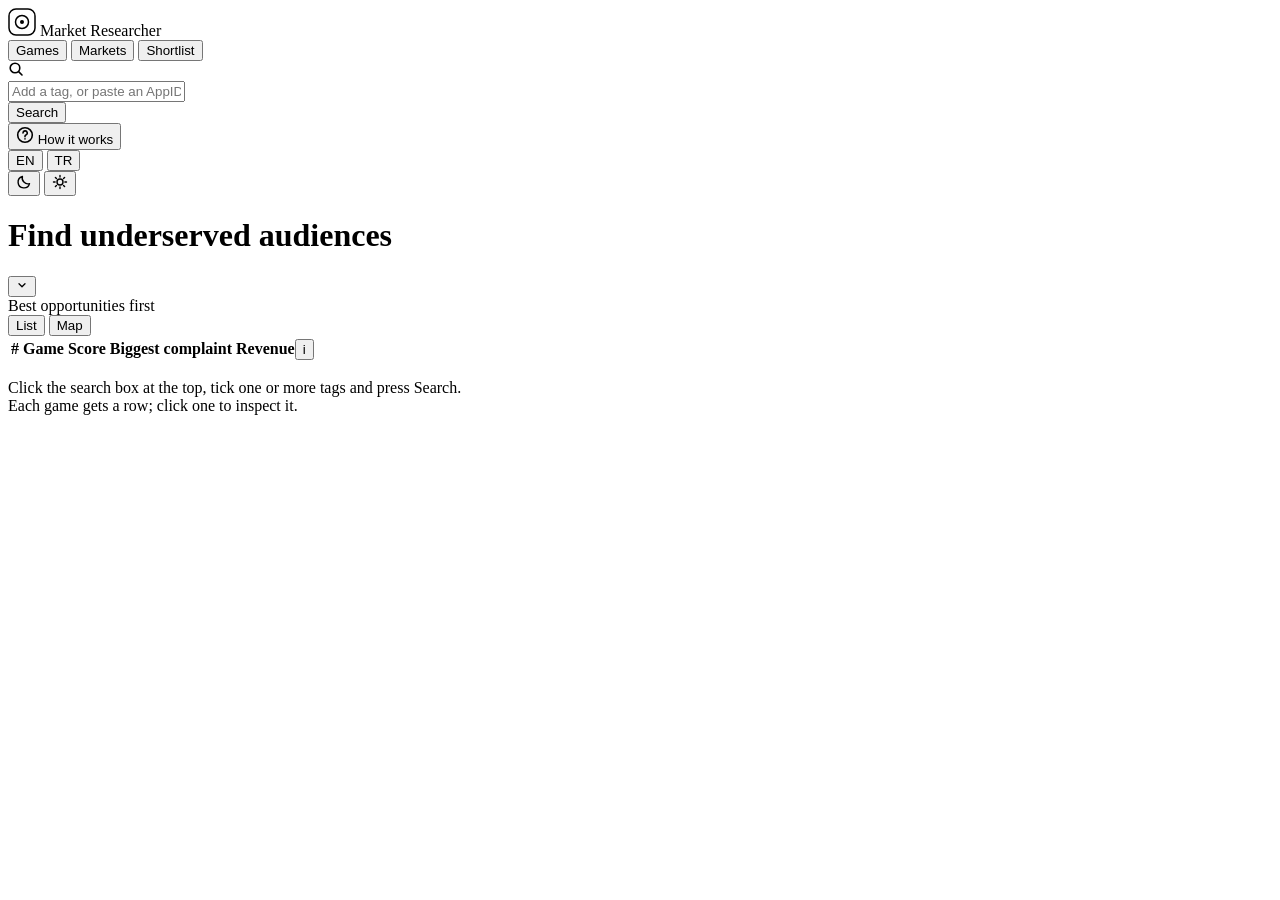
==== src/market_researcher/web/static/index.html @ 1a0522d8 "Rename to Market Researcher and prepare for open source (MIT) "Steam" is Valve's trademark, so the p" ====
<!doctype html>
<html lang="en">
<head>
  <meta charset="utf-8">
  <meta name="viewport" content="width=device-width, initial-scale=1">
  <title>Market Researcher</title>
  <link rel="preconnect" href="https://fonts.googleapis.com">
  <link rel="preconnect" href="https://fonts.gstatic.com" crossorigin>
  <link rel="stylesheet" href="https://fonts.googleapis.com/css2?family=Inter:wght@400;500;600;700&family=JetBrains+Mono:wght@400;500&family=Space+Grotesk:wght@500;600;700&display=swap">
  <link rel="stylesheet" href="/static/style.css">
  <script>
    // Theme before the first paint (no dark flash on the light theme): the saved choice, else the system's.
    try {
      const saved = localStorage.getItem("theme");
      document.documentElement.dataset.theme = saved === "light" || saved === "dark" ? saved
        : matchMedia("(prefers-color-scheme: light)").matches ? "light" : "dark";
    } catch { document.documentElement.dataset.theme = "dark"; }
  </script>
  <script type="importmap">
    {
      "imports": {
        "three": "https://cdn.jsdelivr.net/npm/three@0.170.0/build/three.module.js",
        "three/addons/": "https://cdn.jsdelivr.net/npm/three@0.170.0/examples/jsm/"
      }
    }
  </script>
</head>
<body>
  <header class="topbar">
    <div class="brand">
      <svg class="logo" width="28" height="28" viewBox="0 0 28 28" fill="none" aria-hidden="true"><rect x="1" y="1" width="26" height="26" rx="7" stroke="currentColor" stroke-width="1.5"/><circle cx="14" cy="14" r="6.5" stroke="currentColor" stroke-width="1.5"/><circle cx="14" cy="14" r="2" fill="currentColor"/></svg>
      <span class="brand-name">Market Researcher</span>
    </div>
    <nav id="table-view" class="nav" aria-label="Views" data-i18n-attr="aria-label">
      <button type="button" data-view="games" aria-pressed="true"><span data-i18n>Games</span></button>
      <button type="button" data-view="markets" aria-pressed="false"><span data-i18n>Markets</span></button>
      <button type="button" data-view="shortlist" aria-pressed="false"><span data-i18n>Shortlist</span> <span id="shortlist-count" class="count"></span></button>
    </nav>
    <form id="tag-form" class="searchbox" autocomplete="off">
      <div id="tag-combo" class="combo">
        <svg class="search-icon" width="16" height="16" viewBox="0 0 16 16" fill="none" aria-hidden="true"><circle cx="7" cy="7" r="4.8" stroke="currentColor" stroke-width="1.6"/><path d="M10.6 10.6L14 14" stroke="currentColor" stroke-width="1.6" stroke-linecap="round"/></svg>
        <div id="tag-chips" class="tag-chips"></div>
        <input id="tag" placeholder="Add a tag, or paste an AppID" aria-label="Steam tags, or a game's AppID" data-i18n-attr="placeholder,aria-label"
               role="combobox" aria-autocomplete="list" aria-expanded="false" aria-controls="tag-list">
        <div id="tag-pop" class="combo-pop" hidden>
          <ul id="tag-list" class="combo-list" role="listbox" aria-label="Steam tags" data-i18n-attr="aria-label" aria-multiselectable="true"></ul>
          <div class="combo-foot">
            <span id="tag-count"></span>
            <button type="button" id="tag-clear" data-i18n>Clear</button>
          </div>
          <div id="runs-section" class="runs-section">
            <span class="label" data-i18n>Past searches</span>
            <ul id="runs-list" class="combo-list runs-list" aria-label="Saved runs" data-i18n-attr="aria-label"></ul>
          </div>
        </div>
      </div>
      <button type="submit" id="run" class="primary">Search</button>
    </form>
    <span class="topbar-gap"></span>
    <button type="button" id="help-toggle" class="help-btn" aria-label="How it works" title="How it works" data-i18n-attr="aria-label,title">
      <svg width="18" height="18" viewBox="0 0 16 16" fill="none" aria-hidden="true"><circle cx="8" cy="8" r="6.5" stroke="currentColor" stroke-width="1.4"/><path d="M6.2 6.2a1.9 1.9 0 1 1 2.6 1.8c-.5.2-.8.6-.8 1.1v.4M8 11.4v.1" stroke="currentColor" stroke-width="1.4" stroke-linecap="round"/></svg>
      <span data-i18n>How it works</span>
    </button>
    <div id="lang" class="seg topbar-seg" role="group" aria-label="Language" data-i18n-attr="aria-label">
      <button type="button" data-lang="en" aria-pressed="true" aria-label="English" title="English">EN</button>
      <button type="button" data-lang="tr" aria-pressed="false" aria-label="Türkçe" title="Türkçe">TR</button>
    </div>
    <div id="theme" class="seg topbar-seg" role="group" aria-label="Theme" data-i18n-attr="aria-label">
      <button type="button" data-theme="dark" aria-pressed="true" aria-label="Dark" title="Dark" data-i18n-attr="aria-label,title">
        <svg width="16" height="16" viewBox="0 0 16 16" fill="none" aria-hidden="true"><path d="M13.5 9.6A5.8 5.8 0 0 1 6.4 2.5a5.8 5.8 0 1 0 7.1 7.1Z" stroke="currentColor" stroke-width="1.4" stroke-linejoin="round"/></svg>
      </button>
      <button type="button" data-theme="light" aria-pressed="false" aria-label="Light" title="Light" data-i18n-attr="aria-label,title">
        <svg width="16" height="16" viewBox="0 0 16 16" fill="none" aria-hidden="true"><circle cx="8" cy="8" r="3" stroke="currentColor" stroke-width="1.4"/><path d="M8 1.5v1.6M8 12.9v1.6M1.5 8h1.6M12.9 8h1.6M3.4 3.4l1.1 1.1M11.5 11.5l1.1 1.1M3.4 12.6l1.1-1.1M11.5 4.5l1.1-1.1" stroke="currentColor" stroke-width="1.4" stroke-linecap="round"/></svg>
      </button>
    </div>
  </header>
  <dialog id="help" class="help" aria-labelledby="help-title">
    <form method="dialog" class="help-head">
      <h2 id="help-title" data-i18n>How it works</h2>
      <button class="ghost" aria-label="Close" data-i18n-attr="aria-label">×</button>
    </form>
    <div class="help-body">
      <section>
        <h3 data-i18n>The method</h3>
        <p data-i18n>Look for games that many people bought (many reviews) but rate poorly. Their players want this kind of game, and the game lets them down. A better game for the same players is the opportunity.</p>
      </section>
      <section>
        <h3 data-i18n>Searching</h3>
        <p data-i18n>Click the search box at the top and tick one or more Steam tags (games must have all of them), then press Search. To look at a single game, paste its AppID or store link into the same box. Your past searches are listed when the box is empty.</p>
      </section>
      <section>
        <h3 data-i18n>Filters</h3>
        <p data-i18n>The filter button under the title shows the current filters; click it to change them. Minimum reviews sets how proven the demand must be. The % positive range picks unhappy audiences (5-70% by default). Games to analyze and reviews read per game trade speed for detail. Presets fill in the fields.</p>
      </section>
      <section>
        <h3 data-i18n>The score</h3>
        <p data-i18n>0 to 100, from three parts: demand (how many reviews), dissatisfaction (how far below 70% positive) and fixability (how many complaints a new game could fix). Risks such as an abandoned or fading game subtract points. Hover over any score to see how it was reached.</p>
      </section>
      <section>
        <h3 data-i18n>The map</h3>
        <p data-i18n>Further right means more demand, higher up means unhappier players, a bigger bubble means more estimated revenue, and the color is the score. The best opportunities sit at the top right. The 3D view adds fixability as depth.</p>
      </section>
      <section>
        <h3 data-i18n>Markets and the unmet share</h3>
        <p data-i18n>The Markets view and the sentence under a search's title describe a whole tag. The unmet share shows that players keep buying though few games please them; it was not shown to predict success. In a backtest of 180 tags (2019-2022), new games in the fifth with the highest share reached 500 reviews more often than in the lowest (21% vs 14%), but not 500 reviews at 80%+ positive (11% vs 12%). Use it to pick markets to look into.</p>
      </section>
      <section>
        <h3 data-i18n>Complaints</h3>
        <p data-i18n>Complaints are found with keywords in the negative reviews. Checked against hand-labeled reviews, about 80% of the complaints it finds are right and it catches about 64% of them, so read the quotes as well.</p>
      </section>
      <section>
        <h3 data-i18n>Local AI summaries</h3>
        <p data-i18n>If Ollama runs on your computer, the AI summary button under the title lets a local model read the results: what players love, the complaints the games share and what to build. A game's Summary tab does the same for one game. Nothing leaves your computer. It takes from 20 seconds to about a minute and a half.</p>
      </section>
      <section>
        <h3 data-i18n>Terms</h3>
        <p data-i18n>What the words on the page mean here. The same explanations appear when you hover or tap an ⓘ.</p>
        <dl id="help-terms" class="terms"></dl>
      </section>
      <section>
        <h3 data-i18n>Risks</h3>
        <p data-i18n>Each risk a game can get. Most take points off the score; a game's History tab lists every check and how the game came out of it.</p>
        <dl id="help-risks" class="terms"></dl>
      </section>
      <section>
        <h3 data-i18n>Shortlist and past runs</h3>
        <p data-i18n>Star a game to keep it on the Shortlist with a note, and download the list as CSV. Every finished search is saved and listed under Past searches in the search box; running the same search again shows how the scores changed.</p>
      </section>
    </div>
  </dialog>
  <div id="toasts" class="toasts" aria-live="polite" aria-atomic="false"></div>

  <div class="shell">
    <main class="main">
      <div id="games-view" class="view">
        <div class="title-area">
          <span id="games-kicker" class="kicker" hidden></span>
          <h1 id="table-title">Find underserved audiences</h1>
          <p id="market-line" class="lead"></p>
          <div class="chip-row">
            <div class="filters-wrap">
              <button type="button" id="filters-toggle" class="filter-chip" aria-expanded="false" aria-controls="filters">
                <span id="filters-summary"></span>
                <svg width="12" height="12" viewBox="0 0 14 14" fill="none" aria-hidden="true"><path d="M3.5 5.5L7 9l3.5-3.5" stroke="currentColor" stroke-width="1.5" stroke-linecap="round" stroke-linejoin="round"/></svg>
              </button>
              <div id="filters" class="pop filters" hidden>
                <label><span><span data-i18n>Minimum reviews</span><button type="button" class="info" data-term="min_reviews">i</button></span> <input id="min-reviews" form="tag-form" type="number" min="1" value="100"></label>
                <label><span><span data-i18n>% positive from</span><button type="button" class="info" data-term="pct_range">i</button></span> <input id="lo" form="tag-form" type="number" min="0" max="100" value="5"></label>
                <label><span data-i18n>% positive to</span> <input id="hi" form="tag-form" type="number" min="0" max="100" value="70"></label>
                <label><span data-i18n>Games to analyze</span> <input id="max-games" form="tag-form" type="number" min="1" max="50" value="15"></label>
                <label class="wide"><span><span data-i18n>Reviews read per game</span><button type="button" class="info" data-term="reviews_read">i</button></span> <input id="reviews" form="tag-form" type="number" min="10" max="1000" step="10" value="200"></label>
                <div class="presets">
                  <span data-i18n>Presets:</span>
                  <button type="button" class="ghost" data-preset="default" data-i18n>Default</button>
                  <button type="button" class="ghost" data-preset="proven" data-i18n>Proven demand</button>
                  <button type="button" class="ghost" data-preset="quick" data-i18n>Quick look</button>
                </div>
                <p id="run-hint" class="muted wide" data-i18n>The first search of a tag can take a few minutes; later ones come from the cache.</p>
              </div>
            </div>
            <button type="button" id="ai-chip" class="ai-chip" aria-expanded="false" aria-controls="opp-summary" hidden>
              <svg width="12" height="12" viewBox="0 0 16 16" fill="none" aria-hidden="true"><path d="M8 1.5l1.4 3.6 3.6 1.4-3.6 1.4L8 11.5 6.6 7.9 3 6.5l3.6-1.4L8 1.5Z" stroke="currentColor" stroke-width="1.4" stroke-linejoin="round"/></svg>
              <span id="ai-chip-text"></span>
            </button>
          </div>
          <section id="opp-summary" class="opp-summary" hidden>
            <div class="opp-body"></div>
          </section>
        </div>

        <ul id="result-notices" class="result-notices" hidden></ul>

        <section id="search-status" class="search-status" role="status" hidden>
          <div class="search-status-head">
            <span class="step-badge"></span>
            <b class="search-status-title"></b>
            <span class="grow"></span>
            <span class="search-status-count"></span>
            <span class="search-status-eta"></span>
            <button type="button" class="ghost cancel-run">Cancel</button>
          </div>
          <div class="progress-bar"><span class="search-status-fill"></span></div>
          <ol class="steps">
            <li data-step="1"><span class="dot" aria-hidden="true"></span><span data-i18n>Tag lists</span></li>
            <li data-step="2"><span class="dot" aria-hidden="true"></span><span data-i18n>Store check, risks, review mining</span></li>
            <li data-step="3"><span class="dot" aria-hidden="true"></span><span data-i18n>Rank and compare with the last run</span></li>
          </ol>
          <p class="search-status-text"></p>
          <p class="cache-note" data-i18n>Everything fetched stays cached, so cancelling never wastes it. The next search of these tags takes seconds.</p>
        </section>
        <div id="live" class="live" hidden>
          <table id="live-table" class="list-table">
            <thead><tr><th class="num">#</th><th data-i18n>Game</th><th data-i18n>Score</th><th data-i18n>Rating</th><th class="num" data-i18n>Reviews</th><th data-i18n>Status</th></tr></thead>
            <tbody></tbody>
          </table>
          <p id="live-queued" class="muted"></p>
        </div>

        <div id="results" class="results">
          <div class="list-top">
            <span class="muted" data-i18n>Best opportunities first</span>
            <span class="grow"></span>
            <div id="downloads" class="downloads" hidden>
              <a id="download" class="link" data-i18n>Report (.md)</a>
              <a id="download-csv" class="link">CSV</a>
            </div>
            <div id="map-tools" class="map-tools" hidden>
              <div id="map-view" class="seg" role="group" aria-label="Map view" data-i18n-attr="aria-label">
                <button type="button" data-view="2d" aria-pressed="false">2D</button>
                <button type="button" data-view="3d" aria-pressed="true">3D</button>
              </div>
            </div>
            <div id="games-mode" class="seg" role="group" aria-label="Show games as" data-i18n-attr="aria-label">
              <button type="button" data-mode="table" aria-pressed="true" data-i18n>List</button>
              <button type="button" data-mode="map" aria-pressed="false" data-i18n>Map</button>
            </div>
          </div>
          <div class="table-wrap">
            <table id="ranking" class="rank-table">
              <thead>
                <tr>
                  <th class="num">#</th>
                  <th data-i18n>Game</th>
                  <th data-i18n>Score</th>
                  <th data-i18n>Biggest complaint</th>
                  <th class="num"><span data-i18n>Revenue</span><button type="button" class="info" data-term="revenue">i</button></th>
                </tr>
              </thead>
              <tbody></tbody>
            </table>
            <button type="button" id="show-more" class="link-btn" hidden></button>
            <div id="table-empty" class="empty"><p><span data-i18n>Click the search box at the top, tick one or more tags and press Search.</span><br><span data-i18n>Each game gets a row; click one to inspect it.</span></p></div>
            <p id="table-note" class="muted"></p>
          </div>
          <div id="map" class="map" hidden>
            <div id="map-empty" class="empty"><p><span data-i18n>Click the search box at the top, tick one or more tags and press Search.</span><br><span data-i18n>Each bubble is a game; click one to inspect it. In 3D, drag to orbit and scroll to zoom.</span></p></div>
            <div id="tooltip" class="tooltip" hidden></div>
          </div>
          <p id="map-legend" class="map-legend" hidden></p>
        </div>
      </div>

      <div id="markets-view" class="view" hidden>
        <div class="view-head">
          <div class="title-area">
            <span class="kicker" data-i18n>Markets · every searchable tag</span>
            <h1 data-i18n>Which audiences are underserved?</h1>
            <p id="markets-note" class="muted"></p>
            <div class="chip-row" id="markets-filter-slot"></div>
          </div>
          <button type="button" id="markets-run" class="ghost">Build market ranking</button>
        </div>
        <section id="markets-status" class="search-status" role="status" hidden>
          <div class="search-status-head">
            <b class="search-status-title"></b>
            <span class="grow"></span>
            <span class="search-status-count"></span>
            <span class="search-status-eta"></span>
            <button type="button" class="ghost cancel-run">Cancel</button>
          </div>
          <div class="progress-bar"><span class="search-status-fill"></span></div>
          <p class="search-status-text"></p>
        </section>
        <div id="market-cards" class="market-cards" hidden></div>
        <div id="market-tools" class="market-tools" hidden>
          <div class="find">
            <svg width="14" height="14" viewBox="0 0 16 16" fill="none" aria-hidden="true"><circle cx="7" cy="7" r="4.8" stroke="currentColor" stroke-width="1.6"/><path d="M10.6 10.6L14 14" stroke="currentColor" stroke-width="1.6" stroke-linecap="round"/></svg>
            <input id="market-find" type="search" placeholder="Find a tag" aria-label="Find a tag" data-i18n-attr="placeholder,aria-label">
          </div>
          <label class="check-label"><input id="market-big" type="checkbox" checked> <span data-i18n>Only tags with 20+ games with demand</span></label>
        </div>
        <div class="table-wrap boxed" id="markets-wrap" hidden>
          <table id="markets" class="list-table">
            <thead>
              <tr>
                <th data-key="rank" class="num">#</th>
                <th data-key="tag" data-i18n>Tag</th>
                <th data-key="n_games" class="num" data-i18n>Games</th>
                <th data-key="n_demand" class="num"><span data-i18n>With demand</span><button type="button" class="info" data-term="with_demand">i</button></th>
                <th data-key="n_underserved" class="num"><span data-i18n>Underserved</span><button type="button" class="info" data-term="underserved">i</button></th>
                <th data-key="n_well_served" class="num"><span id="markets-well-head">Well served</span><button type="button" class="info" data-term="well_served">i</button></th>
                <th data-key="gap"><span data-i18n>Unmet share</span><button type="button" class="info" data-term="unmet_share">i</button></th>
                <th data-i18n>Verdict</th>
              </tr>
            </thead>
            <tbody></tbody>
          </table>
          <div class="table-foot">
            <span class="key"><i class="sw under"></i><span id="markets-key-under"></span></span>
            <span class="key"><i class="sw well"></i><span id="markets-key-well"></span></span>
            <span class="grow"></span>
            <span id="markets-shown"></span>
          </div>
        </div>
      </div>

      <div id="shortlist-view" class="view" hidden>
        <div class="view-head">
          <div class="title-area">
            <span class="kicker" data-i18n>Shortlist · kept after restarts and cache clears</span>
            <h1 id="shortlist-title" data-i18n>Shortlist</h1>
          </div>
          <a id="shortlist-csv" class="ghost button" href="/api/shortlist.csv" data-i18n>Download CSV</a>
        </div>
        <p id="shortlist-note" class="muted"></p>
        <div id="shortlist" class="sl-grid"></div>
        <p id="shortlist-foot" class="muted" data-i18n>Each card keeps the score from the day you starred it. Star it again from a newer run to refresh it; your note stays.</p>
      </div>
    </main>

    <aside id="drawer" class="drawer" aria-label="Game details" data-i18n-attr="aria-label" hidden>
      <div class="sheet-bar">
        <button type="button" id="sheet-back" class="link-btn">← <span data-i18n>Ranking</span></button>
        <span class="grow"></span>
        <span id="sheet-pos" class="muted"></span>
      </div>
      <button type="button" id="drawer-close" class="icon-btn drawer-close" aria-label="Close" data-i18n-attr="aria-label">&times;</button>
      <div id="panel" class="panel"></div>
    </aside>
  </div>

  <script type="module" src="/static/app.js"></script>
</body>
</html>
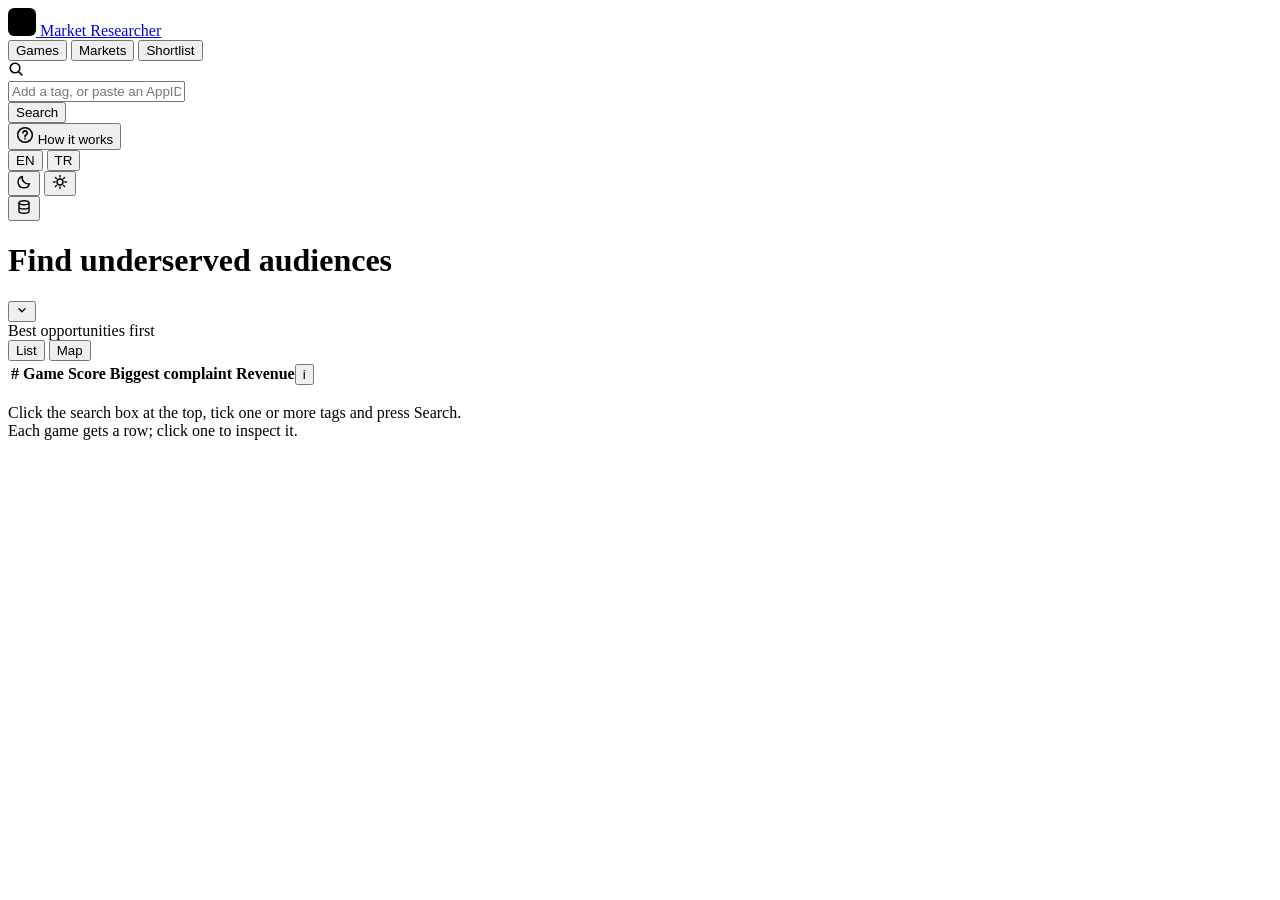
==== commit 1db98924: "Rank markets by validated measures, drop fixability from the score, add cache controls - Markets vie" ====
--- a/src/market_researcher/web/static/index.html
+++ b/src/market_researcher/web/static/index.html
@@ -4,6 +4,9 @@
   <meta charset="utf-8">
   <meta name="viewport" content="width=device-width, initial-scale=1">
   <title>Market Researcher</title>
+  <link rel="icon" href="/static/favicon.ico" sizes="16x16 32x32">
+  <link rel="icon" href="/static/favicon.svg" type="image/svg+xml">
+  <link rel="apple-touch-icon" href="/static/mark-192.png">
   <link rel="preconnect" href="https://fonts.googleapis.com">
   <link rel="preconnect" href="https://fonts.gstatic.com" crossorigin>
   <link rel="stylesheet" href="https://fonts.googleapis.com/css2?family=Inter:wght@400;500;600;700&family=JetBrains+Mono:wght@400;500&family=Space+Grotesk:wght@500;600;700&display=swap">
@@ -16,21 +19,16 @@
         : matchMedia("(prefers-color-scheme: light)").matches ? "light" : "dark";
     } catch { document.documentElement.dataset.theme = "dark"; }
   </script>
-  <script type="importmap">
-    {
-      "imports": {
-        "three": "https://cdn.jsdelivr.net/npm/three@0.170.0/build/three.module.js",
-        "three/addons/": "https://cdn.jsdelivr.net/npm/three@0.170.0/examples/jsm/"
-      }
-    }
-  </script>
+  <!-- filled by the server (server.versioned_index): every local module with its ?v= -->
+  <script type="importmap">{"imports": {}}</script>
 </head>
 <body>
   <header class="topbar">
-    <div class="brand">
-      <svg class="logo" width="28" height="28" viewBox="0 0 28 28" fill="none" aria-hidden="true"><rect x="1" y="1" width="26" height="26" rx="7" stroke="currentColor" stroke-width="1.5"/><circle cx="14" cy="14" r="6.5" stroke="currentColor" stroke-width="1.5"/><circle cx="14" cy="14" r="2" fill="currentColor"/></svg>
+    <a class="brand" href="/" aria-label="Market Researcher">
+      <!-- logo/mark-small.svg; its colors are the --logo-* tokens in style.css -->
+      <svg class="logo" width="28" height="28" viewBox="0 0 64 64" aria-hidden="true"><rect class="logo-bg" width="64" height="64" rx="14"/><path class="logo-fg" d="M15 14v35h35" fill="none" stroke-width="7" stroke-linecap="round" stroke-linejoin="round"/><circle class="logo-fg" cx="43" cy="21" r="8"/></svg>
       <span class="brand-name">Market Researcher</span>
-    </div>
+    </a>
     <nav id="table-view" class="nav" aria-label="Views" data-i18n-attr="aria-label">
       <button type="button" data-view="games" aria-pressed="true"><span data-i18n>Games</span></button>
       <button type="button" data-view="markets" aria-pressed="false"><span data-i18n>Markets</span></button>
@@ -73,6 +71,20 @@
         <svg width="16" height="16" viewBox="0 0 16 16" fill="none" aria-hidden="true"><circle cx="8" cy="8" r="3" stroke="currentColor" stroke-width="1.4"/><path d="M8 1.5v1.6M8 12.9v1.6M1.5 8h1.6M12.9 8h1.6M3.4 3.4l1.1 1.1M11.5 11.5l1.1 1.1M3.4 12.6l1.1-1.1M11.5 4.5l1.1-1.1" stroke="currentColor" stroke-width="1.4" stroke-linecap="round"/></svg>
       </button>
     </div>
+    <div class="settings-wrap">
+      <button type="button" id="settings-toggle" class="settings-btn" aria-expanded="false" aria-controls="settings" aria-label="Cache" title="Cache" data-i18n-attr="aria-label,title">
+        <svg width="16" height="16" viewBox="0 0 16 16" fill="none" aria-hidden="true"><ellipse cx="8" cy="3.8" rx="5" ry="2" stroke="currentColor" stroke-width="1.4"/><path d="M3 3.8v8.4c0 1.1 2.2 2 5 2s5-.9 5-2V3.8M3 8c0 1.1 2.2 2 5 2s5-.9 5-2" stroke="currentColor" stroke-width="1.4"/></svg>
+      </button>
+      <div id="settings" class="pop settings" hidden>
+        <b data-i18n>Cache</b>
+        <p id="cache-size" class="cache-size"></p>
+        <div class="settings-actions">
+          <button type="button" id="cache-prune" class="ghost" data-i18n>Remove expired</button>
+          <button type="button" id="cache-clear" class="ghost" data-i18n>Clear all</button>
+        </div>
+        <p class="muted" data-i18n>Downloaded Steam data is kept here so searches run faster. Saved runs and the shortlist are kept. After clearing all, the first search of each tag is slow again.</p>
+      </div>
+    </div>
   </header>
   <dialog id="help" class="help" aria-labelledby="help-title">
     <form method="dialog" class="help-head">
@@ -94,15 +106,15 @@
       </section>
       <section>
         <h3 data-i18n>The score</h3>
-        <p data-i18n>0 to 100, from three parts: demand (how many reviews), dissatisfaction (how far below 70% positive) and fixability (how many complaints a new game could fix). Risks such as an abandoned or fading game subtract points. Hover over any score to see how it was reached.</p>
+        <p data-i18n>0 to 100, from two parts: demand (how many reviews) and dissatisfaction (how far below 70% positive). Risks such as an abandoned or fading game subtract points. Hover over any score to see how it was reached. The words beside it ("Many buyers, most unhappy") say what the score rests on. Neither was shown to predict how a new game would do, so use them to choose which games to read about.</p>
       </section>
       <section>
         <h3 data-i18n>The map</h3>
-        <p data-i18n>Further right means more demand, higher up means unhappier players, a bigger bubble means more estimated revenue, and the color is the score. The best opportunities sit at the top right. The 3D view adds fixability as depth.</p>
+        <p data-i18n>Further right means more demand, higher up means unhappier players, a bigger bubble means more estimated revenue, and the color is the score. The best opportunities sit at the top right.</p>
       </section>
       <section>
         <h3 data-i18n>Markets and the unmet share</h3>
-        <p data-i18n>The Markets view and the sentence under a search's title describe a whole tag. The unmet share shows that players keep buying though few games please them; it was not shown to predict success. In a backtest of 180 tags (2019-2022), new games in the fifth with the highest share reached 500 reviews more often than in the lowest (21% vs 14%), but not 500 reviews at 80%+ positive (11% vs 12%). Use it to pick markets to look into.</p>
+        <p data-i18n>The Markets view and the sentences under a search's title describe a whole tag. In a backtest of 180 tags (2019-2022), new games did better where earlier games had done well: in tags whose games of 2-4 years before became hits more often (the track record measured after each search), with many well-served games, and in big markets. The Markets view is ranked by those. The unmet share shows that players keep buying though few games please them; it was not shown to predict success (new games there reached 500 reviews more often, 21% vs 14%, but not 500 reviews at 80%+ positive, 11% vs 12%).</p>
       </section>
       <section>
         <h3 data-i18n>Complaints</h3>
@@ -137,6 +149,7 @@
           <span id="games-kicker" class="kicker" hidden></span>
           <h1 id="table-title">Find underserved audiences</h1>
           <p id="market-line" class="lead"></p>
+          <p id="track-line" class="track-line"></p>
           <div class="chip-row">
             <div class="filters-wrap">
               <button type="button" id="filters-toggle" class="filter-chip" aria-expanded="false" aria-controls="filters">
@@ -204,12 +217,6 @@
               <a id="download" class="link" data-i18n>Report (.md)</a>
               <a id="download-csv" class="link">CSV</a>
             </div>
-            <div id="map-tools" class="map-tools" hidden>
-              <div id="map-view" class="seg" role="group" aria-label="Map view" data-i18n-attr="aria-label">
-                <button type="button" data-view="2d" aria-pressed="false">2D</button>
-                <button type="button" data-view="3d" aria-pressed="true">3D</button>
-              </div>
-            </div>
             <div id="games-mode" class="seg" role="group" aria-label="Show games as" data-i18n-attr="aria-label">
               <button type="button" data-mode="table" aria-pressed="true" data-i18n>List</button>
               <button type="button" data-mode="map" aria-pressed="false" data-i18n>Map</button>
@@ -233,7 +240,7 @@
             <p id="table-note" class="muted"></p>
           </div>
           <div id="map" class="map" hidden>
-            <div id="map-empty" class="empty"><p><span data-i18n>Click the search box at the top, tick one or more tags and press Search.</span><br><span data-i18n>Each bubble is a game; click one to inspect it. In 3D, drag to orbit and scroll to zoom.</span></p></div>
+            <div id="map-empty" class="empty"><p><span data-i18n>Click the search box at the top, tick one or more tags and press Search.</span><br><span data-i18n>Each bubble is a game; click one to inspect it.</span></p></div>
             <div id="tooltip" class="tooltip" hidden></div>
           </div>
           <p id="map-legend" class="map-legend" hidden></p>
